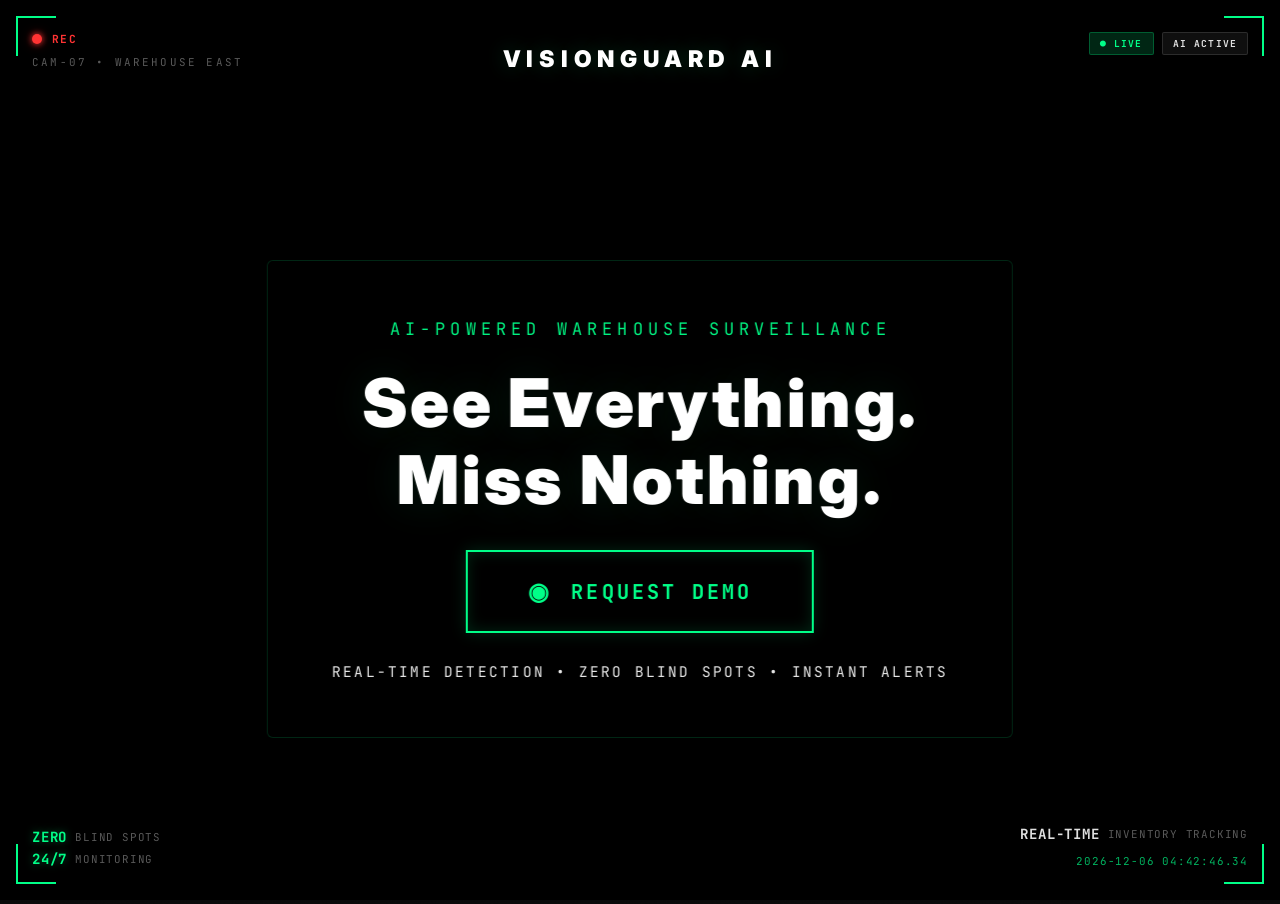
==== index.html @ 14b8ed3b "update update" ====
<!DOCTYPE html>
<html lang="en">

<head>
  <meta charset="UTF-8" />
  <meta name="viewport" content="width=device-width, initial-scale=1.0" />
  <title>VisionGuard AI - AI-Powered Warehouse CCTV Surveillance</title>
  <meta name="description"
    content="VisionGuard AI: Real-time AI-powered warehouse CCTV surveillance with intelligent object detection, inventory tracking, and zero blind spots." />
  <link rel="preconnect" href="https://fonts.googleapis.com" />
  <link rel="preconnect" href="https://fonts.gstatic.com" crossorigin />
  <link
    href="https://fonts.googleapis.com/css2?family=JetBrains+Mono:wght@400;500;700&family=Inter:wght@400;600;700;900&display=swap"
    rel="stylesheet" />
  <link rel="stylesheet" href="styles.css" />
</head>

<body>

  <!-- SVG Noise Filter Definition -->
  <svg style="display:none;">
    <defs>
      <filter id="noise">
        <feTurbulence type="fractalNoise" baseFrequency="0.65" numOctaves="3" stitchTiles="stitch" />
        <feColorMatrix type="matrix" values="1 0 0 0 0, 0 1 0 0 0, 0 0 1 0 0, 0 0 0 0.15 0" />
      </filter>
    </defs>
  </svg>

  <!-- ═══════════════ VIDEO BACKGROUND ═══════════════ -->
  <div id="video-bg">
    <video autoplay muted loop playsinline id="bg-video">
      <source src="2745883-hd_1920_1080_25fps.mp4" type="video/mp4" />
    </video>
    <div class="video-overlay noise-overlay"></div>
    <div class="video-overlay scanline-overlay"></div>
    <div class="video-overlay vignette-overlay"></div>
  </div>

  <!-- ═══════════════ CORNER BRACKET FRAMES ═══════════════ -->
  <div class="corner-bracket top-left-bracket"></div>
  <div class="corner-bracket top-right-bracket"></div>
  <div class="corner-bracket bottom-left-bracket"></div>
  <div class="corner-bracket bottom-right-bracket"></div>



  <!-- ═══════════════ CORNER TELEMETRY UI ═══════════════ -->
  <div class="corner-ui top-left">
    <div class="brand-row">
      <span class="rec-dot" id="rec-dot"></span>
      <span class="rec-label">REC</span>
    </div>
    <span class="stat-label cam-id">CAM-07 &bull; WAREHOUSE EAST</span>
  </div>

  <!-- ═══════════════ CENTER HEADER BRANDING ═══════════════ -->
  <div class="header-center">
    <h1>VISIONGUARD AI</h1>
  </div>

  <div class="corner-ui top-right align-right">
    <div class="status-badges">
      <span class="badge badge-active">● LIVE</span>
      <span class="badge badge-ai">AI ACTIVE</span>
    </div>
  </div>

  <div class="corner-ui bottom-left">
    <div class="stat-group">
      <span class="stat-value accent">ZERO</span>
      <span class="stat-label">BLIND SPOTS</span>
    </div>
    <div class="stat-group">
      <span class="stat-value accent">24/7</span>
      <span class="stat-label">MONITORING</span>
    </div>
  </div>

  <div class="corner-ui bottom-right align-right">
    <div class="stat-group">
      <span class="stat-value">REAL-TIME</span>
      <span class="stat-label">INVENTORY TRACKING</span>
    </div>
    <div class="stat-group">
      <span class="stat-label" id="timestamp">0000-00-00 00:00:00</span>
    </div>
  </div>

  <!-- ═══════════════ CENTER HERO CTA ═══════════════ -->
  <div id="hero-cta">
    <p class="hero-tagline">AI-Powered Warehouse Surveillance</p>
    <h2 class="hero-headline">See Everything.<br />Miss Nothing.</h2>
    <button id="request-btn" class="cta-button">
      <span class="cta-icon">◉</span>
      REQUEST DEMO
    </button>
    <p class="hero-sub">Real-time detection &bull; Zero blind spots &bull; Instant alerts</p>
  </div>

  <!-- ═══════════════ LEAD CAPTURE MODAL ═══════════════ -->
  <div id="form-modal" class="modal hidden">
    <div class="modal-content">
      <button id="close-modal" class="close-btn">&times;</button>
      <div id="form-inner">
        <h2>SYSTEM ACCESS</h2>
        <p class="modal-desc">Request a live demo of VisionGuard AI for your facility.</p>
        <form id="contact-form" autocomplete="off">
          <div class="input-group">
            <input type="text" id="name" name="name" placeholder="OPERATOR NAME" required />
            <span class="input-line"></span>
          </div>
          <div class="input-group">
            <input type="email" id="email" name="email" placeholder="COMM LINK (EMAIL)" required />
            <span class="input-line"></span>
          </div>
          <div class="input-group">
            <input type="text" id="company" name="company" placeholder="FACILITY DESIGNATION (COMPANY)" required />
            <span class="input-line"></span>
          </div>
          <button type="submit" class="submit-btn">INITIALIZE</button>
        </form>
      </div>
      <div id="success-message" class="hidden">
        <div class="success-icon">✓</div>
        <h2>ACCESS REQUESTED</h2>
        <p>FORWARDING TO SECURE SCHEDULING. STANDBY.</p>
      </div>
    </div>
  </div>

  <script src="script.js"></script>
</body>

</html>
---- styles.css ----
/* ═══════════════════════════════════════════════════
   VISIONGUARD AI — CCTV TELEMETRY STYLES v2
   ═══════════════════════════════════════════════════ */

@import url('https://fonts.googleapis.com/css2?family=JetBrains+Mono:wght@400;500;700&family=Inter:wght@400;600;700;900&display=swap');

:root {
  --color-text: #e0e0e0;
  --color-white: #ffffff;
  --color-faint: rgba(255, 255, 255, 0.35);
  --color-bbox: rgba(0, 255, 136, 0.35);
  --color-bbox-label: rgba(0, 255, 136, 0.7);
  --color-bg-dark: #0a0a0a;
  --color-accent: #00ff88;
  --color-accent-dim: rgba(0, 255, 136, 0.15);
  --color-accent-glow: rgba(0, 255, 136, 0.4);
  --color-danger: #ff3333;

  --font-main: 'Inter', system-ui, -apple-system, sans-serif;
  --font-mono: 'JetBrains Mono', ui-monospace, SFMono-Regular, 'Courier New', monospace;

  --transition-fast: 0.2s ease;
  --transition-med: 0.4s ease;
}

*,
*::before,
*::after {
  margin: 0;
  padding: 0;
  box-sizing: border-box;
}

html,
body {
  width: 100%;
  height: 100%;
}

body {
  font-family: var(--font-main);
  background: var(--color-bg-dark);
  color: var(--color-text);
  overflow: hidden;
  -webkit-font-smoothing: antialiased;
  letter-spacing: 0.05em;
  text-transform: uppercase;
}

/* ═══ FADE IN ON LOAD ═══ */
body {
  animation: fadeInPage 1.2s ease-out forwards;
}

@keyframes fadeInPage {
  0% {
    opacity: 0;
  }

  100% {
    opacity: 1;
  }
}

/* ─── GIF BACKGROUND ─── */
#video-bg {
  position: absolute;
  inset: 0;
  z-index: 0;
  background: #000;
}

#bg-video {
  width: 100%;
  height: 100%;
  object-fit: cover;
  /* Raw sensor look: desaturated, high contrast for CCTV */
  filter: contrast(1.15) saturate(0.6) brightness(0.75);
}

/* Overlay 1: SVG Film Grain / Noise */
.noise-overlay {
  position: absolute;
  inset: 0;
  z-index: 1;
  pointer-events: none;
  background: transparent;
  filter: url(#noise);
  opacity: 0.12;
  mix-blend-mode: overlay;
}

/* Overlay 2: Scanlines */
.scanline-overlay {
  position: absolute;
  inset: 0;
  z-index: 2;
  pointer-events: none;
  background: repeating-linear-gradient(to bottom,
      transparent,
      transparent 2px,
      rgba(0, 0, 0, 0.08) 2px,
      rgba(0, 0, 0, 0.08) 4px);
  opacity: 0.7;
}

/* Overlay 3: Vignette (darken corners) */
.vignette-overlay {
  position: absolute;
  inset: 0;
  z-index: 3;
  pointer-events: none;
  background: radial-gradient(ellipse at center, transparent 30%, rgba(0, 0, 0, 0.85) 100%);
}

/* ─── CORNER BRACKET FRAMES ─── */
.corner-bracket {
  position: absolute;
  z-index: 8;
  width: 40px;
  height: 40px;
  pointer-events: none;
}

.top-left-bracket {
  top: 16px;
  left: 16px;
  border-top: 2px solid var(--color-accent);
  border-left: 2px solid var(--color-accent);
}

.top-right-bracket {
  top: 16px;
  right: 16px;
  border-top: 2px solid var(--color-accent);
  border-right: 2px solid var(--color-accent);
}

.bottom-left-bracket {
  bottom: 16px;
  left: 16px;
  border-bottom: 2px solid var(--color-accent);
  border-left: 2px solid var(--color-accent);
}

.bottom-right-bracket {
  bottom: 16px;
  right: 16px;
  border-bottom: 2px solid var(--color-accent);
  border-right: 2px solid var(--color-accent);
}

/* ─── CORNER UI ─── */
.corner-ui {
  position: absolute;
  z-index: 10;
  padding: 2.5vw;
  display: flex;
  flex-direction: column;
  gap: 0.5vh;
}

.top-left {
  top: 0;
  left: 0;
}

.top-right {
  top: 0;
  right: 0;
}

.bottom-left {
  bottom: 0;
  left: 0;
  justify-content: flex-end;
}

.bottom-right {
  bottom: 0;
  right: 0;
  justify-content: flex-end;
}

.align-right {
  text-align: right;
  align-items: flex-end;
}

/* ─── CENTER HEADER ─── */
.header-center {
  position: absolute;
  top: 0;
  left: 50%;
  transform: translateX(-50%);
  z-index: 10;
  padding: 3.5vw 2.5vw;
}

/* ─── BRAND ROW (REC) ─── */
.brand-row {
  display: flex;
  align-items: center;
  gap: 0.6rem;
}

.rec-dot {
  display: inline-block;
  width: 10px;
  height: 10px;
  border-radius: 50%;
  background: var(--color-danger);
  box-shadow: 0 0 6px var(--color-danger), 0 0 12px rgba(255, 51, 51, 0.4);
  animation: pulseDot 1.5s ease-in-out infinite;
}

@keyframes pulseDot {

  0%,
  100% {
    opacity: 1;
  }

  50% {
    opacity: 0.3;
  }
}

#hero-cta .sub-text {
  font-family: var(--font-mono);
  font-size: 0.6rem;
  font-weight: 500;
  color: var(--text-muted);
  letter-spacing: 0.2em;
  text-transform: uppercase;
  margin-top: 1rem;
  opacity: 0.6;
  white-space: nowrap;
  /* Prevent wrapping but... */
}

@media (max-width: 900px) {
  #hero-cta .sub-text {
    font-size: 0.5rem;
    white-space: normal;
    /* Allow wrap on smaller screens */
    letter-spacing: 0.1em;
    line-height: 1.5;
  }
}

.rec-label {
  font-family: var(--font-mono);
  font-size: 0.7rem;
  font-weight: 700;
  color: var(--color-danger);
  letter-spacing: 0.15em;
  animation: pulseDot 1.5s ease-in-out infinite;
}

h1 {
  font-family: var(--font-main);
  font-size: clamp(1.1rem, 1.8vw, 1.6rem);
  font-weight: 900;
  letter-spacing: 0.25em;
  color: var(--color-white);
  text-shadow: 0 0 20px rgba(0, 255, 136, 0.2), 0 1px 4px rgba(0, 0, 0, 0.8);
  white-space: nowrap;
}

.cam-id {
  font-size: 0.65rem;
  letter-spacing: 0.2em;
  margin-top: 0.3rem;
  /* Adjusted since logo is gone */
}

/* ─── STATUS BADGES ─── */
.status-badges {
  display: flex;
  gap: 0.5rem;
  align-items: center;
}

.header-cta-btn {
  font-family: var(--font-mono);
  font-size: 0.65rem;
  font-weight: 700;
  letter-spacing: 0.15em;
  padding: 5px 12px;
  background: rgba(0, 255, 136, 0.1);
  color: var(--color-accent);
  border: 1px solid var(--color-accent);
  border-radius: 2px;
  cursor: pointer;
  text-transform: uppercase;
  transition: all var(--transition-fast);
  box-shadow: 0 0 10px rgba(0, 255, 136, 0.15);
}

.header-cta-btn:hover {
  background: rgba(0, 255, 136, 0.2);
  box-shadow: 0 0 15px rgba(0, 255, 136, 0.3);
  transform: translateY(-1px);
}


.badge {
  font-family: var(--font-mono);
  font-size: 0.6rem;
  font-weight: 700;
  letter-spacing: 0.12em;
  padding: 4px 10px;
  border-radius: 2px;
}

.badge-active {
  color: var(--color-accent);
  background: var(--color-accent-dim);
  border: 1px solid rgba(0, 255, 136, 0.25);
}

.badge-ai {
  color: var(--color-text);
  background: rgba(255, 255, 255, 0.06);
  border: 1px solid rgba(255, 255, 255, 0.12);
}

/* ─── STAT GROUPS ─── */
.stat-group {
  display: flex;
  gap: 0.5rem;
  align-items: center;
}

.stat-value {
  font-family: var(--font-mono);
  font-size: clamp(0.8rem, 1.1vw, 1rem);
  font-weight: 700;
  text-shadow: 0 1px 4px rgba(0, 0, 0, 0.5);
}

.stat-value.accent {
  color: var(--color-accent);
  text-shadow: 0 0 8px var(--color-accent-glow);
}

.stat-label {
  font-family: var(--font-mono);
  font-size: clamp(0.6rem, 0.85vw, 0.8rem);
  color: var(--color-faint);
  text-shadow: 0 1px 4px rgba(0, 0, 0, 0.5);
}

#timestamp {
  margin-top: 0.4rem;
  display: block;
  color: var(--color-accent);
  opacity: 0.7;
}

/* ─── HERO CTA (Center-Bottom) ─── */
#hero-cta {
  position: absolute;
  z-index: 15;
  bottom: 18vh;
  left: 50%;
  transform: translateX(-50%);
  text-align: center;
  display: flex;
  flex-direction: column;
  align-items: center;
  gap: 1.5rem;
  background: rgba(0, 0, 0, 0.45);
  backdrop-filter: blur(8px);
  -webkit-backdrop-filter: blur(8px);
  padding: 3.5rem 4rem;
  border-radius: 6px;
  border: 1px solid rgba(0, 255, 136, 0.15);
  box-shadow: 0 10px 40px rgba(0, 0, 0, 0.6), inset 0 0 20px rgba(0, 0, 0, 0.5);
  animation: fadeSlideUp 1.5s ease-out 0.3s both;
  width: max-content;
  max-width: 90vw;
}

@keyframes fadeSlideUp {
  0% {
    opacity: 0;
    transform: translateX(-50%) translateY(30px);
  }

  100% {
    opacity: 1;
    transform: translateX(-50%) translateY(0);
  }
}

.hero-tagline {
  font-family: var(--font-mono);
  font-size: clamp(0.9rem, 1.35vw, 1.2rem);
  letter-spacing: 0.3em;
  color: var(--color-accent);
  opacity: 0.95;
  text-shadow: 0 0 10px rgba(0, 0, 0, 0.8), 0 2px 4px rgba(0, 0, 0, 0.9);
}

.hero-headline {
  font-family: var(--font-main);
  font-size: clamp(2.7rem, 5.25vw, 4.8rem);
  font-weight: 900;
  letter-spacing: 0.04em;
  line-height: 1.15;
  color: var(--color-white);
  text-shadow: 0 0 40px rgba(0, 255, 136, 0.1), 0 2px 8px rgba(0, 0, 0, 0.6);
  text-transform: none;
}

.cta-button {
  position: relative;
  display: inline-flex;
  align-items: center;
  gap: 1.2rem;
  margin-top: 0.5rem;
  padding: 24px 60px;
  background: rgba(0, 0, 0, 0.5);
  /* Improved contrast background */
  backdrop-filter: blur(4px);
  -webkit-backdrop-filter: blur(4px);
  color: var(--color-accent);
  font-family: var(--font-mono);
  font-size: clamp(1.2rem, 1.6vw, 1.5rem);
  font-weight: 700;
  letter-spacing: 0.15em;
  border: 2px solid var(--color-accent);
  cursor: pointer;
  text-transform: uppercase;
  transition: all var(--transition-med);
  overflow: hidden;
  box-shadow: 0 0 15px var(--color-accent-dim),
    inset 0 0 15px var(--color-accent-dim),
    0 4px 12px rgba(0, 0, 0, 0.6);
  /* Added drop shadow */
  animation: ctaPulse 3s ease-in-out infinite;
}

@keyframes ctaPulse {

  0%,
  100% {
    box-shadow: 0 0 15px var(--color-accent-dim),
      inset 0 0 15px var(--color-accent-dim);
  }

  50% {
    box-shadow: 0 0 25px var(--color-accent-glow),
      inset 0 0 20px var(--color-accent-dim),
      0 0 60px rgba(0, 255, 136, 0.08);
  }
}

.cta-button::before {
  content: '';
  position: absolute;
  top: 0;
  left: -100%;
  width: 100%;
  height: 100%;
  background: linear-gradient(90deg, transparent, rgba(0, 255, 136, 0.08), transparent);
  transition: left 0.6s ease;
}

.cta-button:hover::before {
  left: 100%;
}

.cta-button:hover {
  background: rgba(0, 255, 136, 0.08);
  box-shadow: 0 0 30px var(--color-accent-glow),
    inset 0 0 20px var(--color-accent-dim),
    0 0 80px rgba(0, 255, 136, 0.12);
  transform: translateY(-1px);
}

.cta-button:active {
  transform: translateY(0);
  background: rgba(0, 255, 136, 0.15);
}

.cta-icon {
  font-size: 1.5rem;
  animation: pulseDot 2s ease-in-out infinite;
}

.hero-sub {
  font-family: var(--font-mono);
  font-size: clamp(0.85rem, 1.15vw, 1.05rem);
  letter-spacing: 0.15em;
  color: rgba(255, 255, 255, 0.9);
  text-shadow: 0 1px 4px rgba(0, 0, 0, 0.8);
  margin-top: 0.3rem;
}

/* ─── LEAD CAPTURE MODAL ─── */
.modal {
  position: fixed;
  inset: 0;
  z-index: 50;
  background: rgba(0, 0, 0, 0.88);
  backdrop-filter: blur(12px);
  display: flex;
  align-items: center;
  justify-content: center;
  opacity: 1;
  transition: opacity 0.4s ease;
}

.modal.hidden {
  opacity: 0;
  pointer-events: none;
}

.modal-content {
  position: relative;
  width: 100%;
  max-width: 420px;
  padding: 44px;
  border: 1px solid rgba(0, 255, 136, 0.2);
  background: rgba(10, 10, 10, 0.9);
  box-shadow: 0 0 40px rgba(0, 255, 136, 0.05),
    inset 0 0 30px rgba(0, 0, 0, 0.3);
}

.close-btn {
  position: absolute;
  top: 15px;
  right: 20px;
  background: none;
  border: none;
  color: var(--color-faint);
  font-size: 1.5rem;
  cursor: pointer;
  transition: color var(--transition-fast);
}

.close-btn:hover {
  color: var(--color-accent);
}

.modal-content h2 {
  font-family: var(--font-main);
  font-size: 1rem;
  font-weight: 700;
  letter-spacing: 0.2em;
  margin-bottom: 8px;
  text-align: center;
  color: var(--color-white);
}

.modal-desc {
  text-align: center;
  font-family: var(--font-mono);
  font-size: 0.6rem;
  color: var(--color-faint);
  letter-spacing: 0.1em;
  margin-bottom: 28px;
  text-transform: none;
  line-height: 1.6;
}

form {
  display: flex;
  flex-direction: column;
  gap: 18px;
}

.input-group {
  position: relative;
}

.input-group .input-line {
  position: absolute;
  bottom: 0;
  left: 0;
  width: 0;
  height: 1px;
  background: var(--color-accent);
  transition: width 0.4s ease;
}

.input-group input:focus~.input-line {
  width: 100%;
}

input {
  width: 100%;
  background: transparent;
  border: none;
  border-bottom: 1px solid rgba(255, 255, 255, 0.1);
  color: var(--color-text);
  font-family: var(--font-mono);
  font-size: 0.75rem;
  padding: 12px 4px;
  outline: none;
  transition: border-color var(--transition-fast);
  letter-spacing: 0.05em;
}

input::placeholder {
  color: rgba(255, 255, 255, 0.18);
  letter-spacing: 0.1em;
}

input:focus {
  border-bottom-color: transparent;
}

.submit-btn {
  margin-top: 12px;
  background: transparent;
  color: var(--color-accent);
  border: 1.5px solid var(--color-accent);
  padding: 13px;
  font-family: var(--font-mono);
  font-size: 0.8rem;
  font-weight: 700;
  letter-spacing: 0.15em;
  cursor: pointer;
  transition: all var(--transition-med);
  text-transform: uppercase;
}

.submit-btn:hover {
  background: rgba(0, 255, 136, 0.08);
  box-shadow: 0 0 20px var(--color-accent-dim);
}

.submit-btn:disabled {
  opacity: 0.5;
  cursor: not-allowed;
}

.success-icon {
  font-size: 2.5rem;
  color: var(--color-accent);
  text-align: center;
  margin-bottom: 1rem;
  text-shadow: 0 0 15px var(--color-accent-glow);
}

#success-message {
  text-align: center;
}

#success-message p {
  font-family: var(--font-mono);
  font-size: 0.7rem;
  color: var(--color-faint);
  margin-top: 0.8rem;
  letter-spacing: 0.1em;
}

/* ─── RESPONSIVE ─── */

/* Tablet Landscape */
@media (max-width: 1024px) {
  .corner-ui {
    padding: 2vw;
  }

  h1 {
    font-size: clamp(1.2rem, 2.5vw, 1.6rem);
  }

  .hero-headline {
    font-size: clamp(2.4rem, 4.5vw, 4.2rem);
  }

  .cta-button {
    padding: 18px 40px;
    font-size: clamp(1.05rem, 1.35vw, 1.3rem);
  }
}

/* Tablet Portrait */
@media (max-width: 768px) {
  .corner-ui {
    padding: 4vw 3.5vw;
  }

  .modal-content {
    margin: 20px;
    padding: 30px 20px;
    max-width: 90vw;
  }

  #hero-cta {
    bottom: 12vh;
    width: 85vw;
  }

  .hero-headline {
    font-size: clamp(2.1rem, 7vw, 3.3rem);
  }

  .hero-tagline {
    font-size: clamp(0.8rem, 2vw, 1.05rem);
    letter-spacing: 0.2em;
  }

  .hero-sub {
    font-size: clamp(0.75rem, 1.8vw, 0.95rem);
    letter-spacing: 0.1em;
    line-height: 1.6;
  }

  .corner-bracket {
    width: 25px;
    height: 25px;
  }

  .status-badges {
    flex-direction: column;
    gap: 0.3rem;
  }

  .cta-button {
    padding: 18px 36px;
    min-height: 48px;
    font-size: 1rem;
    touch-action: manipulation;
  }

  .submit-btn {
    min-height: 44px;
    touch-action: manipulation;
  }

  .close-btn {
    min-width: 44px;
    min-height: 44px;
    display: flex;
    align-items: center;
    justify-content: center;
  }

  .stat-group {
    flex-direction: column;
    gap: 0.2rem;
    align-items: inherit;
  }
}

/* Mobile */
@media (max-width: 480px) {
  .corner-ui {
    padding: 3.5vw;
  }

  .cam-id {
    display: none;
  }

  .header-center {
    padding: 5.5vw 3.5vw;
  }

  h1 {
    font-size: clamp(1rem, 5vw, 1.3rem);
    letter-spacing: 0.15em;
  }

  .brand-row {
    gap: 0.4rem;
  }

  .rec-dot {
    width: 8px;
    height: 8px;
  }

  .rec-label {
    font-size: 0.6rem;
  }

  /* Bottom corners: compact row instead of hiding */
  .bottom-left,
  .bottom-right {
    padding: 3vw;
  }

  .bottom-left .stat-group,
  .bottom-right .stat-group {
    flex-direction: row;
    gap: 0.4rem;
  }

  .stat-value {
    font-size: 0.7rem;
  }

  .stat-label {
    font-size: 0.55rem;
  }

  #hero-cta {
    bottom: 16vh;
    width: 92vw;
    gap: 0.7rem;
  }

  .hero-headline {
    font-size: clamp(1.95rem, 9.75vw, 3rem);
    line-height: 1.2;
  }

  .hero-tagline {
    font-size: 0.8rem;
    letter-spacing: 0.15em;
    padding: 3px 10px;
  }

  .hero-sub {
    font-size: 0.75rem;
    letter-spacing: 0.08em;
  }

  .cta-button {
    padding: 18px 36px;
    font-size: 1.05rem;
    min-height: 48px;
    width: 100%;
    justify-content: center;
  }

  .corner-bracket {
    width: 20px;
    height: 20px;
    top: 10px;
    bottom: 10px;
  }

  .top-left-bracket {
    top: 10px;
    left: 10px;
  }

  .top-right-bracket {
    top: 10px;
    right: 10px;
  }

  .bottom-left-bracket {
    bottom: 10px;
    left: 10px;
  }

  .bottom-right-bracket {
    bottom: 10px;
    right: 10px;
  }

  .badge {
    font-size: 0.5rem;
    padding: 3px 7px;
  }

  /* Modal: scrollable on small screens */
  .modal {
    align-items: flex-start;
    padding: 20px 0;
    overflow-y: auto;
    -webkit-overflow-scrolling: touch;
  }

  .modal-content {
    margin: auto 16px;
    padding: 28px 18px;
    max-width: calc(100vw - 32px);
  }

  .modal-content h2 {
    font-size: 0.9rem;
  }

  .modal-desc {
    font-size: 0.55rem;
    margin-bottom: 20px;
  }

  input {
    font-size: 0.7rem;
    padding: 14px 4px;
  }

  .submit-btn {
    padding: 14px;
    font-size: 0.75rem;
    min-height: 48px;
  }

  #timestamp {
    font-size: 0.55rem;
  }
}

/* Small Phones */
@media (max-width: 360px) {
  .corner-ui {
    padding: 2.5vw;
  }

  h1 {
    font-size: 0.75rem;
    letter-spacing: 0.08em;
  }

  .hero-headline {
    font-size: clamp(1.1rem, 6vw, 1.6rem);
  }

  .hero-tagline {
    font-size: 0.5rem;
  }

  .cta-button {
    padding: 11px 18px;
    font-size: 0.65rem;
  }

  /* Hide bottom stats on very small screens to prevent overlap */
  .bottom-left,
  .bottom-right {
    display: none;
  }

  #hero-cta {
    bottom: 10vh;
    width: 94vw;
  }

  .corner-bracket {
    width: 16px;
    height: 16px;
  }
}

/* Landscape phones — prevent hero overlap with corners */
@media (max-height: 500px) and (orientation: landscape) {
  #hero-cta {
    bottom: 4vh;
    gap: 0.4rem;
  }

  .hero-headline {
    font-size: clamp(1rem, 3vw, 1.6rem);
  }

  .hero-tagline {
    font-size: 0.5rem;
  }

  .cta-button {
    padding: 8px 20px;
    min-height: 36px;
  }

  .corner-ui {
    padding: 1.5vw;
  }

  .bottom-left,
  .bottom-right {
    display: none;
  }
}
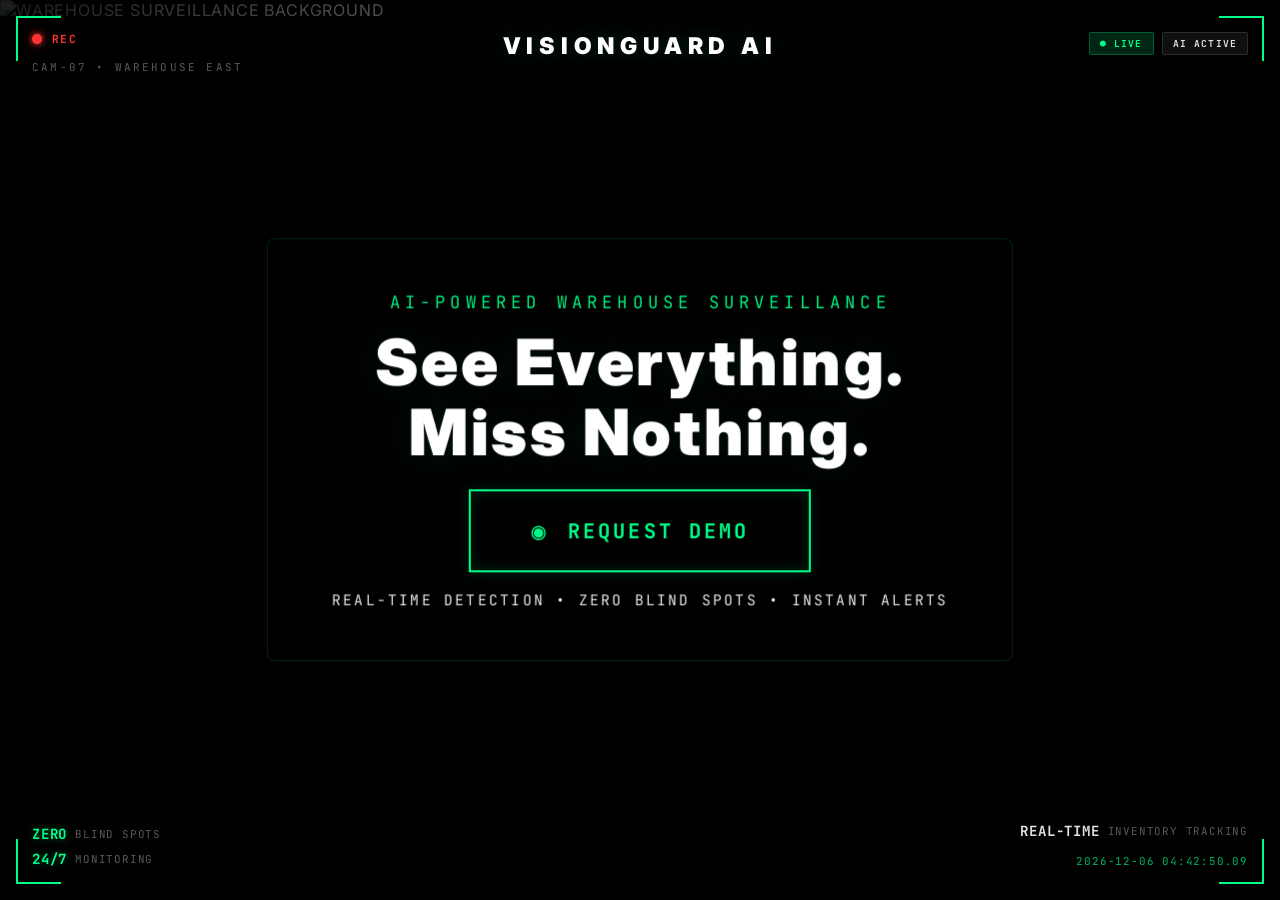
==== commit c44895aa: "Gif fix and UI adjustment test1 Fix" ====
--- a/index.html
+++ b/index.html
@@ -29,9 +29,7 @@
 
   <!-- ═══════════════ VIDEO BACKGROUND ═══════════════ -->
   <div id="video-bg">
-    <video autoplay muted loop playsinline id="bg-video">
-      <source src="2745883-hd_1920_1080_25fps.mp4" type="video/mp4" />
-    </video>
+    <img id="bg-video" src="warehouse-bg.gif" alt="Warehouse Surveillance Background" />
     <div class="video-overlay noise-overlay"></div>
     <div class="video-overlay scanline-overlay"></div>
     <div class="video-overlay vignette-overlay"></div>
--- a/styles.css
+++ b/styles.css
@@ -21,6 +21,11 @@
 
   --transition-fast: 0.2s ease;
   --transition-med: 0.4s ease;
+
+  /* Fluid UI Scaling */
+  --ui-margin: clamp(1rem, 2.5vw, 2.5rem);
+  --bracket-size: clamp(1.5rem, 3.5vw, 3rem);
+  --bracket-offset: clamp(0.75rem, 1.25vw, 1.25rem);
 }
 
 *,
@@ -117,35 +122,35 @@
 .corner-bracket {
   position: absolute;
   z-index: 8;
-  width: 40px;
-  height: 40px;
+  width: var(--bracket-size);
+  height: var(--bracket-size);
   pointer-events: none;
 }
 
 .top-left-bracket {
-  top: 16px;
-  left: 16px;
+  top: var(--bracket-offset);
+  left: var(--bracket-offset);
   border-top: 2px solid var(--color-accent);
   border-left: 2px solid var(--color-accent);
 }
 
 .top-right-bracket {
-  top: 16px;
-  right: 16px;
+  top: var(--bracket-offset);
+  right: var(--bracket-offset);
   border-top: 2px solid var(--color-accent);
   border-right: 2px solid var(--color-accent);
 }
 
 .bottom-left-bracket {
-  bottom: 16px;
-  left: 16px;
+  bottom: var(--bracket-offset);
+  left: var(--bracket-offset);
   border-bottom: 2px solid var(--color-accent);
   border-left: 2px solid var(--color-accent);
 }
 
 .bottom-right-bracket {
-  bottom: 16px;
-  right: 16px;
+  bottom: var(--bracket-offset);
+  right: var(--bracket-offset);
   border-bottom: 2px solid var(--color-accent);
   border-right: 2px solid var(--color-accent);
 }
@@ -154,10 +159,10 @@
 .corner-ui {
   position: absolute;
   z-index: 10;
-  padding: 2.5vw;
+  padding: var(--ui-margin);
   display: flex;
   flex-direction: column;
-  gap: 0.5vh;
+  gap: 0.8vh;
 }
 
 .top-left {
@@ -194,7 +199,7 @@
   left: 50%;
   transform: translateX(-50%);
   z-index: 10;
-  padding: 3.5vw 2.5vw;
+  padding: var(--ui-margin);
 }
 
 /* ─── BRAND ROW (REC) ─── */
@@ -269,10 +274,9 @@
 }
 
 .cam-id {
-  font-size: 0.65rem;
+  font-size: clamp(0.55rem, 0.75vw, 0.75rem);
   letter-spacing: 0.2em;
-  margin-top: 0.3rem;
-  /* Adjusted since logo is gone */
+  margin-top: 0.4rem;
 }
 
 /* ─── STATUS BADGES ─── */
@@ -363,35 +367,37 @@
 #hero-cta {
   position: absolute;
   z-index: 15;
-  bottom: 18vh;
+  top: 50%;
   left: 50%;
-  transform: translateX(-50%);
+  transform: translate(-50%, -50%);
   text-align: center;
   display: flex;
   flex-direction: column;
   align-items: center;
-  gap: 1.5rem;
+  gap: clamp(0.75rem, 1.5vh, 2rem);
   background: rgba(0, 0, 0, 0.45);
   backdrop-filter: blur(8px);
   -webkit-backdrop-filter: blur(8px);
-  padding: 3.5rem 4rem;
-  border-radius: 6px;
+  padding: clamp(1.5rem, 4vw, 3.5rem) clamp(2rem, 5vw, 5rem);
+  border-radius: 8px;
   border: 1px solid rgba(0, 255, 136, 0.15);
   box-shadow: 0 10px 40px rgba(0, 0, 0, 0.6), inset 0 0 20px rgba(0, 0, 0, 0.5);
-  animation: fadeSlideUp 1.5s ease-out 0.3s both;
+  animation: fadeScaleUp 1s ease-out 0.3s both;
   width: max-content;
-  max-width: 90vw;
-}
-
-@keyframes fadeSlideUp {
+  max-width: 85vw;
+  max-height: 75vh;
+  justify-content: center;
+}
+
+@keyframes fadeScaleUp {
   0% {
     opacity: 0;
-    transform: translateX(-50%) translateY(30px);
+    transform: translate(-50%, -40%) scale(0.95);
   }
 
   100% {
     opacity: 1;
-    transform: translateX(-50%) translateY(0);
+    transform: translate(-50%, -50%) scale(1);
   }
 }
 
@@ -406,10 +412,10 @@
 
 .hero-headline {
   font-family: var(--font-main);
-  font-size: clamp(2.7rem, 5.25vw, 4.8rem);
+  font-size: clamp(2.2rem, 5vw, 4.2rem);
   font-weight: 900;
   letter-spacing: 0.04em;
-  line-height: 1.15;
+  line-height: 1.1;
   color: var(--color-white);
   text-shadow: 0 0 40px rgba(0, 255, 136, 0.1), 0 2px 8px rgba(0, 0, 0, 0.6);
   text-transform: none;
@@ -519,11 +525,15 @@
   pointer-events: none;
 }
 
+.hidden:not(.modal) {
+  display: none !important;
+}
+
 .modal-content {
   position: relative;
-  width: 100%;
-  max-width: 420px;
-  padding: 44px;
+  width: 90%;
+  max-width: clamp(320px, 40vw, 480px);
+  padding: clamp(1.5rem, 4vw, 3rem);
   border: 1px solid rgba(0, 255, 136, 0.2);
   background: rgba(10, 10, 10, 0.9);
   box-shadow: 0 0 40px rgba(0, 255, 136, 0.05),
@@ -694,8 +704,8 @@
   }
 
   #hero-cta {
-    bottom: 12vh;
     width: 85vw;
+    padding: 2rem;
   }
 
   .hero-headline {
@@ -803,9 +813,9 @@
   }
 
   #hero-cta {
-    bottom: 16vh;
     width: 92vw;
     gap: 0.7rem;
+    padding: 1.5rem;
   }
 
   .hero-headline {
